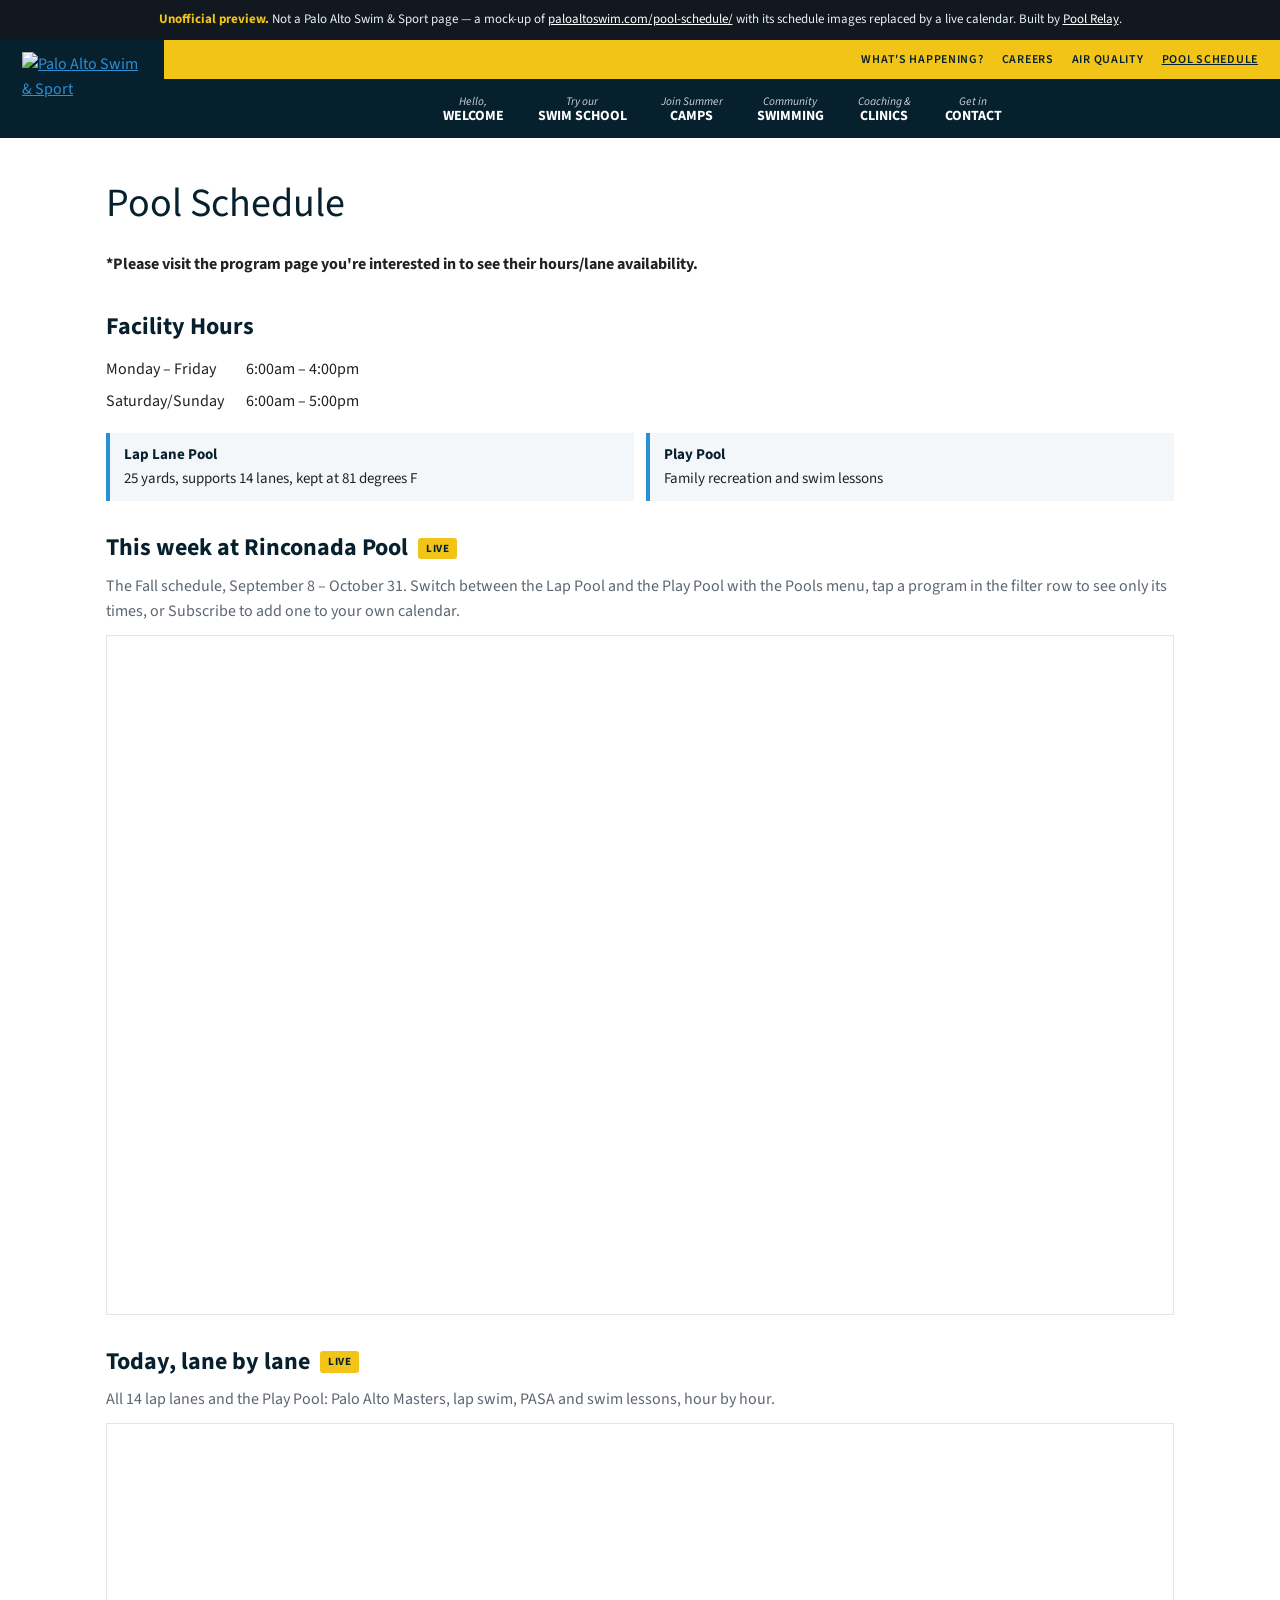
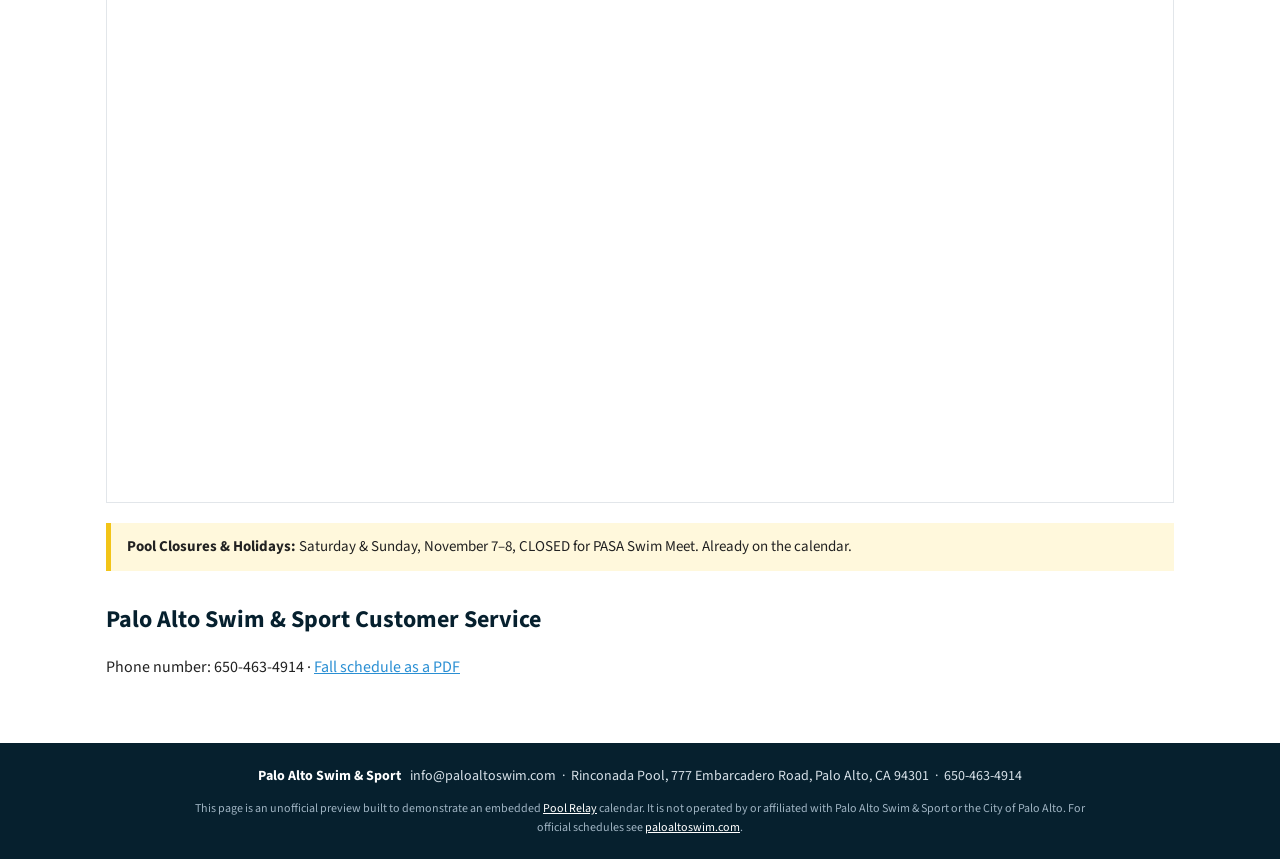
==== index.html @ 8d8d41d4 "Palo Alto Swim & Sport preview: Rinconada schedule page with live calendars Co-Authored-By: Claude O" ====
<!doctype html>
<!--
  UNOFFICIAL PREVIEW. Not a Palo Alto Swim & Sport website.
  A replica of https://paloaltoswim.com/pool-schedule/
  Generated by build.py from src/index.html &mdash; edit those, not this file.
-->
<html lang="en">
<head>
<meta charset="utf-8">
<meta name="viewport" content="width=device-width, initial-scale=1">
<meta name="robots" content="noindex, nofollow">
<title>Pool Schedule - Palo Alto Swim (Pool Relay preview)</title>
<meta name="description" content="Unofficial preview of the Rinconada Pool schedule page with its schedule images replaced by a live Pool Relay calendar.">
<link rel="preconnect" href="https://fonts.googleapis.com">
<link rel="preconnect" href="https://fonts.gstatic.com" crossorigin>
<link rel="stylesheet" href="https://fonts.googleapis.com/css2?family=Source+Sans+3:ital,wght@0,400;0,600;0,700;1,400&display=swap">
<link rel="stylesheet" href="site.css">
</head>
<body>

<div class="preview-note">
  <b>Unofficial preview.</b> Not a Palo Alto Swim & Sport page &mdash; a mock-up of
  <a href="https://paloaltoswim.com/pool-schedule/" target="_blank" rel="noopener noreferrer">paloaltoswim.com/pool-schedule/</a>
  with its schedule images replaced by a live calendar. Built by
  <a href="https://www.poolrelay.com" target="_blank" rel="noopener noreferrer">Pool Relay</a>.
</div>

<header class="site">
  <a class="logo" href="index.html"><img src="https://paloaltoswim.com/wp-content/uploads/2017/01/PaloAlto-Logo-01_smaller.png" alt="Palo Alto Swim & Sport"></a>
  <div class="right">
    <nav class="top">
      <a href="https://paloaltoswim.com/whats-happening/" target="_blank" rel="noopener noreferrer">What's Happening?</a>
      <a href="https://paloaltoswim.com/careers/" target="_blank" rel="noopener noreferrer">Careers</a>
      <a href="https://paloaltoswim.com/air-quality/" target="_blank" rel="noopener noreferrer">Air Quality</a>
      <a href="index.html" class="on" aria-current="page">Pool Schedule</a>
    </nav>
    <nav class="main">
      <a href="https://paloaltoswim.com/" target="_blank" rel="noopener noreferrer"><small>Hello,</small>Welcome</a>
      <a href="https://paloaltoswim.com/swim-school/kids-swim-lessons/" target="_blank" rel="noopener noreferrer"><small>Try our</small>Swim School</a>
      <a href="https://paloaltoswim.com/camps/summer-camps/" target="_blank" rel="noopener noreferrer"><small>Join Summer</small>Camps</a>
      <a href="https://paloaltoswim.com/community-swimming/lap-swim/" target="_blank" rel="noopener noreferrer"><small>Community</small>Swimming</a>
      <a href="https://paloaltoswim.com/" target="_blank" rel="noopener noreferrer"><small>Coaching &</small>Clinics</a>
      <a href="https://paloaltoswim.com/" target="_blank" rel="noopener noreferrer"><small>Get in</small>Contact</a>
    </nav>
  </div>
</header>

<main>
<h1>Pool Schedule</h1>
<p class="note">*Please visit the program page you're interested in to see their hours/lane availability.</p>

<h2>Facility Hours</h2>
<table class="hours">
  <tr><td>Monday – Friday</td><td>6:00am – 4:00pm</td></tr>
  <tr><td>Saturday/Sunday</td><td>6:00am – 5:00pm</td></tr>
</table>

<div class="facts">
  <div><b>Lap Lane Pool</b>25 yards, supports 14 lanes, kept at 81 degrees F</div>
  <div><b>Play Pool</b>Family recreation and swim lessons</div>
</div>

<div class="cal-head"><h2>This week at Rinconada Pool</h2><span class="live">Live</span></div>
<p class="sub">The Fall schedule, September 8 – October 31. Switch between the Lap Pool and the Play Pool with the
  Pools menu, tap a program in the filter row to see only its times, or Subscribe to add one to your own calendar.</p>
<div class="frame"><iframe src="https://www.poolrelay.com/embed/ug9U0ohAHtSo8259xlEyhf" title="Rinconada Pool: the week" loading="lazy"></iframe></div>

<div class="cal-head"><h2>Today, lane by lane</h2><span class="live">Live</span></div>
<p class="sub">All 14 lap lanes and the Play Pool: Palo Alto Masters, lap swim, PASA and swim lessons, hour by hour.</p>
<div class="frame"><iframe src="https://www.poolrelay.com/embed/rFMdA1KaDOOAHVvK4VL2bb" title="Rinconada Pool: today, lane by lane" loading="lazy"></iframe></div>

<div class="finding">
  <b>Pool Closures &amp; Holidays:</b> Saturday &amp; Sunday, November 7–8, CLOSED for PASA Swim Meet. Already on the calendar.
</div>

<h2>Palo Alto Swim &amp; Sport Customer Service</h2>
<p>Phone number: 650-463-4914 · <a href="https://paloaltoswim.com/wp-content/uploads/2026/09/Rinconada-Schedule-Sep-8-Oct-31-2026.pdf" target="_blank" rel="noopener noreferrer">Fall schedule as a PDF</a></p>
</main>

<footer class="site">
  <b>Palo Alto Swim & Sport</b> &nbsp; info@paloaltoswim.com &nbsp;·&nbsp; Rinconada Pool, 777 Embarcadero Road, Palo Alto, CA 94301 &nbsp;·&nbsp; 650-463-4914
  <p class="fine">This page is an unofficial preview built to demonstrate an embedded
    <a href="https://www.poolrelay.com" target="_blank" rel="noopener noreferrer">Pool Relay</a> calendar. It is not operated by or
    affiliated with Palo Alto Swim & Sport or the City of Palo Alto. For official schedules see
    <a href="https://paloaltoswim.com/pool-schedule/" target="_blank" rel="noopener noreferrer">paloaltoswim.com</a>.</p>
</footer>

</body>
</html>
---- site.css ----
/* Menlo Swim & Sport / Palo Alto Swim & Sport — replica styling.
   Their sites (WordPress) put a deep navy header rgb(6,32,46) under a small yellow link bar,
   with two-line navigation items (a small italic word over an uppercase one) in Myriad Pro.
   Source Sans 3 stands in for Myriad. */
:root{ --navy:#06202e; --yellow:#f2c418; --blue:#2a8fd3; --ink:#222; --head:#06202e; --muted:#5d6670; --line:#e2e6ea; --wash:#f4f7f9 }
*{ box-sizing:border-box }
body{ margin:0; color:var(--ink); background:#fff; font:16px/1.6 "Source Sans 3", "Helvetica Neue", Helvetica, Arial, sans-serif }
a{ color:var(--blue) }
.preview-note{ background:#111820; color:#e8eef5; font-size:13px; line-height:1.5; padding:10px 16px; text-align:center }
.preview-note b{ color:var(--yellow) } .preview-note a{ color:#fff }
header.site{ background:var(--navy); display:flex; align-items:flex-start; gap:24px; padding:0 0 14px 22px }
header.site .logo img{ width:118px; height:auto; display:block; margin-top:12px }
header.site .right{ flex:1; min-width:0 }
nav.top{ background:var(--yellow); display:flex; flex-wrap:wrap; justify-content:flex-end; gap:4px 18px; padding:10px 22px }
nav.top a{ color:var(--navy); text-decoration:none; text-transform:uppercase; font-size:12px; letter-spacing:.06em; font-weight:600 }
nav.top a.on{ text-decoration:underline }
nav.main{ display:flex; flex-wrap:wrap; justify-content:center; gap:10px 34px; padding:16px 22px 0 }
nav.main a{ color:#fff; text-decoration:none; text-transform:uppercase; font-weight:700; font-size:14px; text-align:center; line-height:1.15 }
nav.main small{ display:block; text-transform:none; font-style:italic; font-weight:400; font-size:11.5px; opacity:.8 }
main{ max-width:1100px; margin:0 auto; padding:34px 16px 46px }
h1{ color:var(--head); font-weight:400; font-size:40px; margin:0 0 12px }
h2{ color:var(--head); font-size:24px; margin:30px 0 8px }
.note{ font-weight:700 }
table.hours{ border-collapse:collapse; margin:6px 0 16px }
table.hours td{ padding:3px 22px 3px 0; vertical-align:top }
.facts{ display:grid; grid-template-columns:repeat(auto-fit,minmax(240px,1fr)); gap:12px; margin:12px 0 }
.facts div{ background:var(--wash); border-left:4px solid var(--blue); padding:10px 14px; font-size:15px }
.facts b{ display:block; color:var(--head) }
.cal-head{ display:flex; align-items:center; gap:10px; margin-top:28px }
.cal-head h2{ margin:0 }
.live{ background:var(--yellow); color:var(--navy); font-size:11px; font-weight:700; letter-spacing:.05em; border-radius:3px; padding:2px 8px; text-transform:uppercase }
.sub{ color:var(--muted); margin:6px 0 10px }
.frame{ border:1px solid var(--line); height:680px }
.frame iframe{ width:100%; height:100%; border:0; display:block }
.finding{ background:#fff8dc; border-left:5px solid var(--yellow); padding:12px 16px; margin:20px 0; font-size:15px }
.finding ul{ margin:6px 0 0; padding-left:20px }
footer.site{ background:var(--navy); color:#d6e0e8; text-align:center; font-size:14px; padding:22px 16px }
footer.site b{ color:#fff }
footer.site a{ color:#fff }
footer.site .fine{ max-width:900px; margin:12px auto 0; font-size:12px; color:#9fb3c2 }
@media (max-width:760px){
  header.site{ flex-direction:column; padding:0 0 12px; align-items:center }
  header.site .right{ width:100% }
  nav.top{ justify-content:center }
  nav.main{ gap:10px 18px }
  h1{ font-size:32px }
  .frame{ height:600px }
}
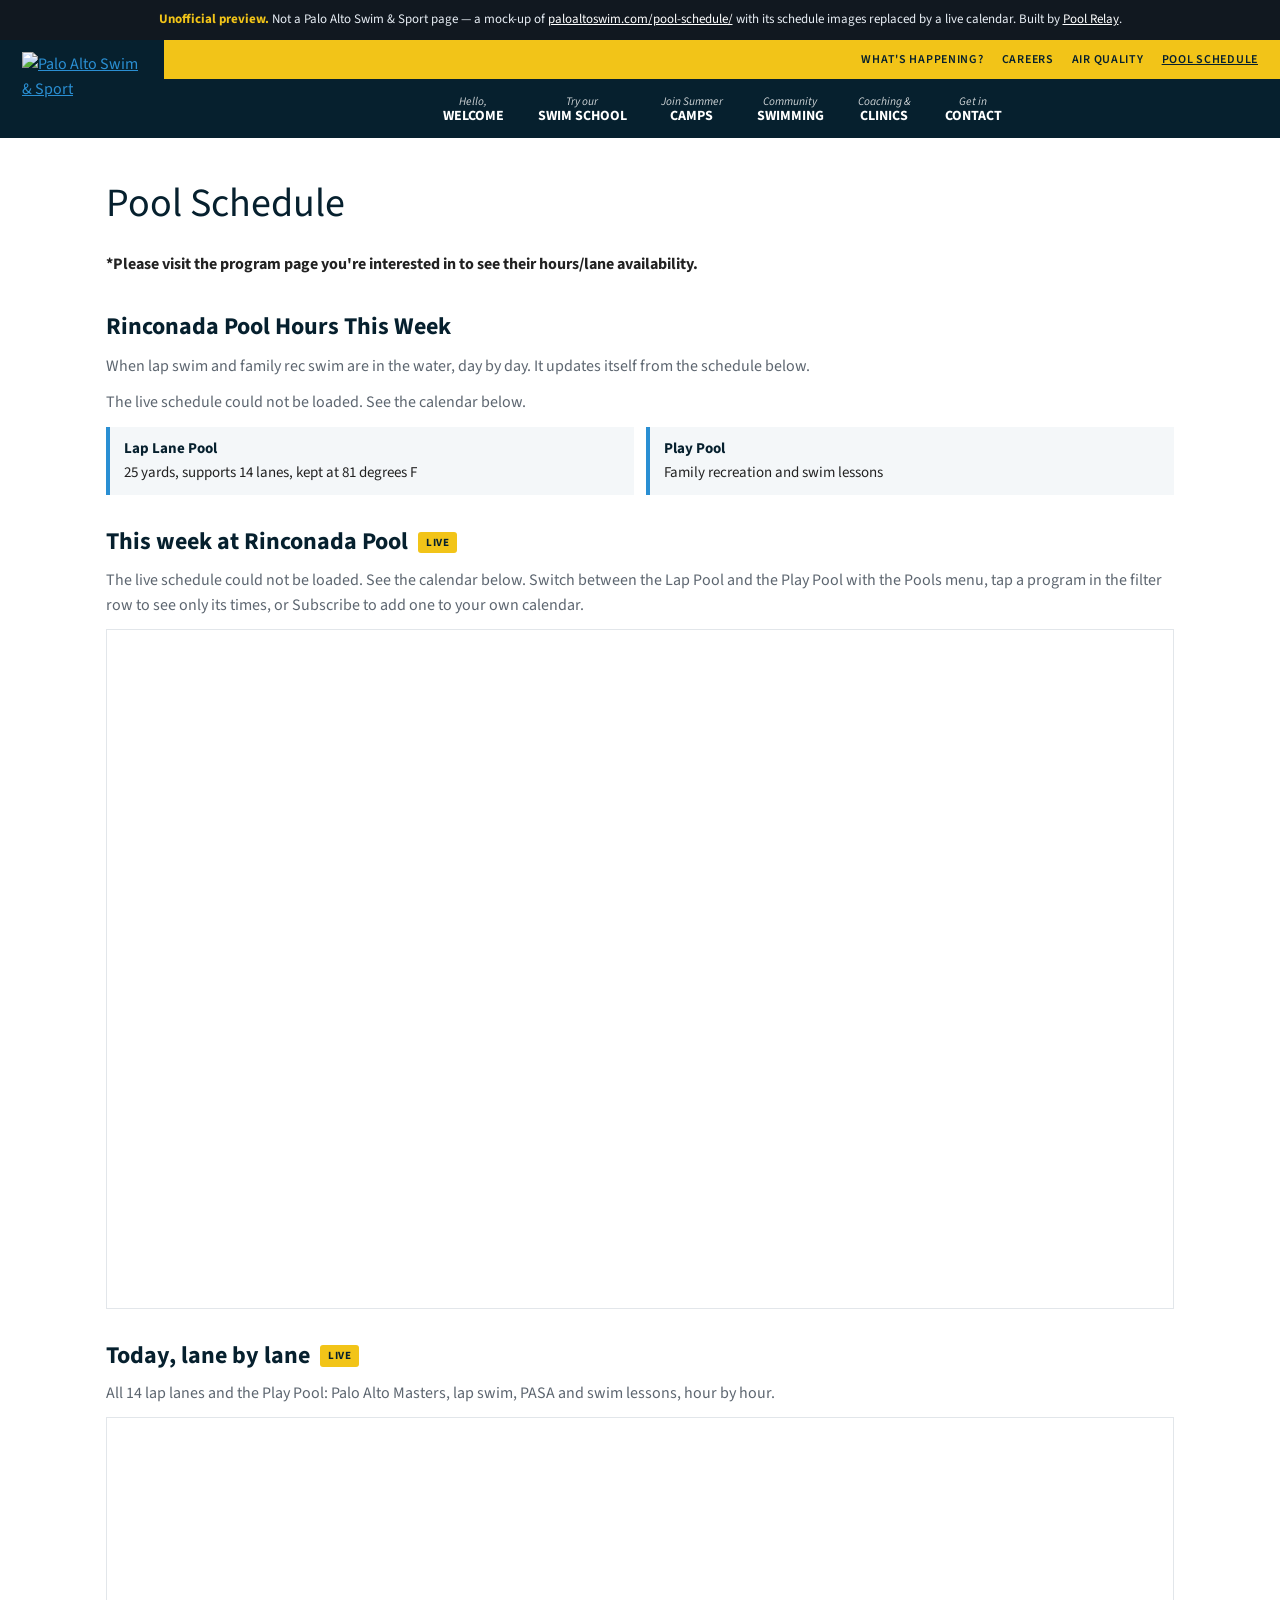
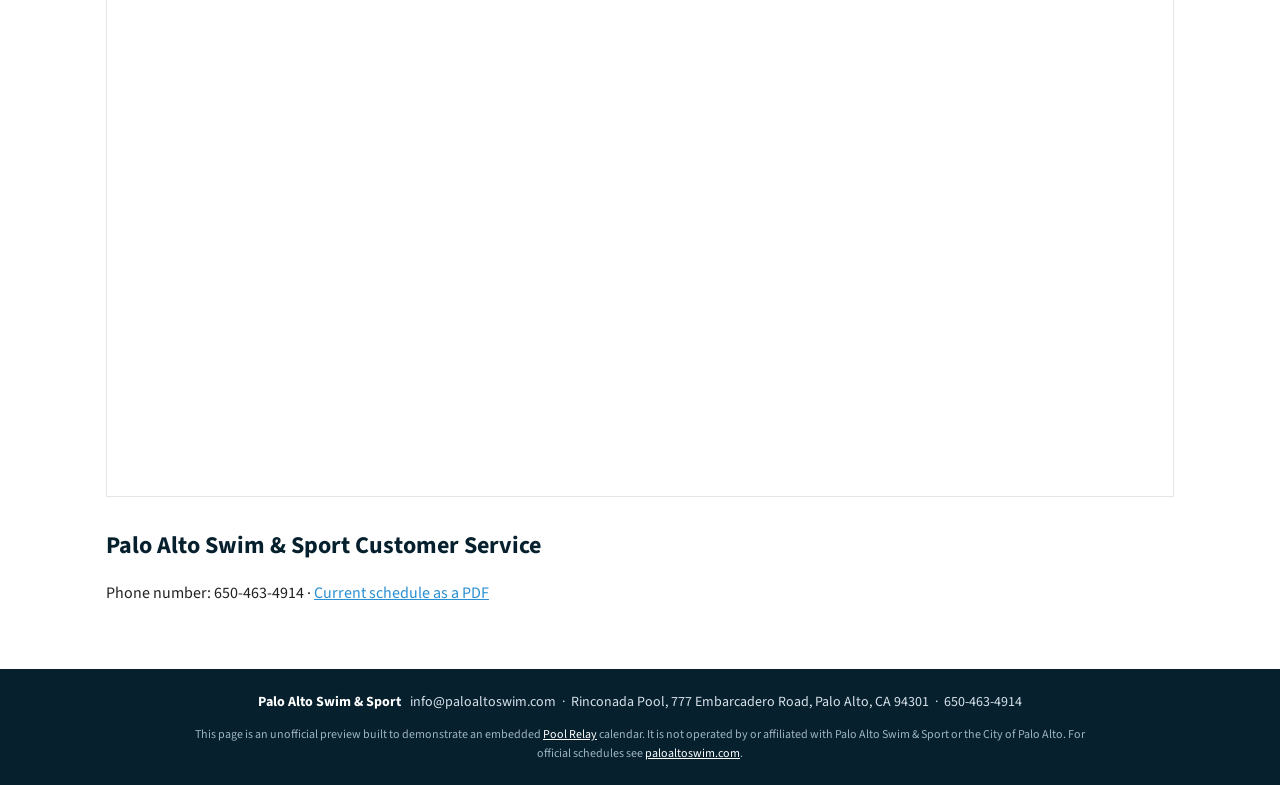
==== commit 611248d2: "Hours, schedule dates and closures read live from Pool Relay; current schedule PDF The page typed th" ====
--- a/index.html
+++ b/index.html
@@ -49,11 +49,9 @@
 <h1>Pool Schedule</h1>
 <p class="note">*Please visit the program page you're interested in to see their hours/lane availability.</p>
 
-<h2>Facility Hours</h2>
-<table class="hours">
-  <tr><td>Monday – Friday</td><td>6:00am – 4:00pm</td></tr>
-  <tr><td>Saturday/Sunday</td><td>6:00am – 5:00pm</td></tr>
-</table>
+<h2>Rinconada Pool Hours This Week</h2>
+<p class="sub">When lap swim and family rec swim are in the water, day by day. It updates itself from the schedule below.</p>
+<div class="hours-live" data-live="hours" data-view="ug9U0ohAHtSo8259xlEyhf" data-groups="grp:lap-swim-3|grp:family-recreation-and-open-swim-3"><p class="muted">Loading this week&rsquo;s hours…</p></div>
 
 <div class="facts">
   <div><b>Lap Lane Pool</b>25 yards, supports 14 lanes, kept at 81 degrees F</div>
@@ -61,7 +59,7 @@
 </div>
 
 <div class="cal-head"><h2>This week at Rinconada Pool</h2><span class="live">Live</span></div>
-<p class="sub">The Fall schedule, September 8 – October 31. Switch between the Lap Pool and the Play Pool with the
+<p class="sub"><span data-live="through" data-view="ug9U0ohAHtSo8259xlEyhf">…</span> Switch between the Lap Pool and the Play Pool with the
   Pools menu, tap a program in the filter row to see only its times, or Subscribe to add one to your own calendar.</p>
 <div class="frame"><iframe src="https://www.poolrelay.com/embed/ug9U0ohAHtSo8259xlEyhf" title="Rinconada Pool: the week" loading="lazy"></iframe></div>
 
@@ -69,12 +67,10 @@
 <p class="sub">All 14 lap lanes and the Play Pool: Palo Alto Masters, lap swim, PASA and swim lessons, hour by hour.</p>
 <div class="frame"><iframe src="https://www.poolrelay.com/embed/rFMdA1KaDOOAHVvK4VL2bb" title="Rinconada Pool: today, lane by lane" loading="lazy"></iframe></div>
 
-<div class="finding">
-  <b>Pool Closures &amp; Holidays:</b> Saturday &amp; Sunday, November 7–8, CLOSED for PASA Swim Meet. Already on the calendar.
-</div>
+<div class="finding" data-live="closures" data-view="ug9U0ohAHtSo8259xlEyhf" hidden></div>
 
 <h2>Palo Alto Swim &amp; Sport Customer Service</h2>
-<p>Phone number: 650-463-4914 · <a href="https://paloaltoswim.com/wp-content/uploads/2026/09/Rinconada-Schedule-Sep-8-Oct-31-2026.pdf" target="_blank" rel="noopener noreferrer">Fall schedule as a PDF</a></p>
+<p>Phone number: 650-463-4914 · <a href="https://paloaltoswim.com/wp-content/uploads/2026/10/Rinconada-Schedule-Nov-2-Dec-31-2026.pdf" target="_blank" rel="noopener noreferrer">Current schedule as a PDF</a></p>
 </main>
 
 <footer class="site">
@@ -85,5 +81,6 @@
     <a href="https://paloaltoswim.com/pool-schedule/" target="_blank" rel="noopener noreferrer">paloaltoswim.com</a>.</p>
 </footer>
 
+<script src="live.js" defer></script>
 </body>
 </html>
--- a/site.css
+++ b/site.css
@@ -46,3 +46,5 @@
   h1{ font-size:32px }
   .frame{ height:600px }
 }
+.hours-live .hours tr.is-today td{ font-weight:700 }
+.hours-live .muted, .finding .muted{ color:var(--muted) }
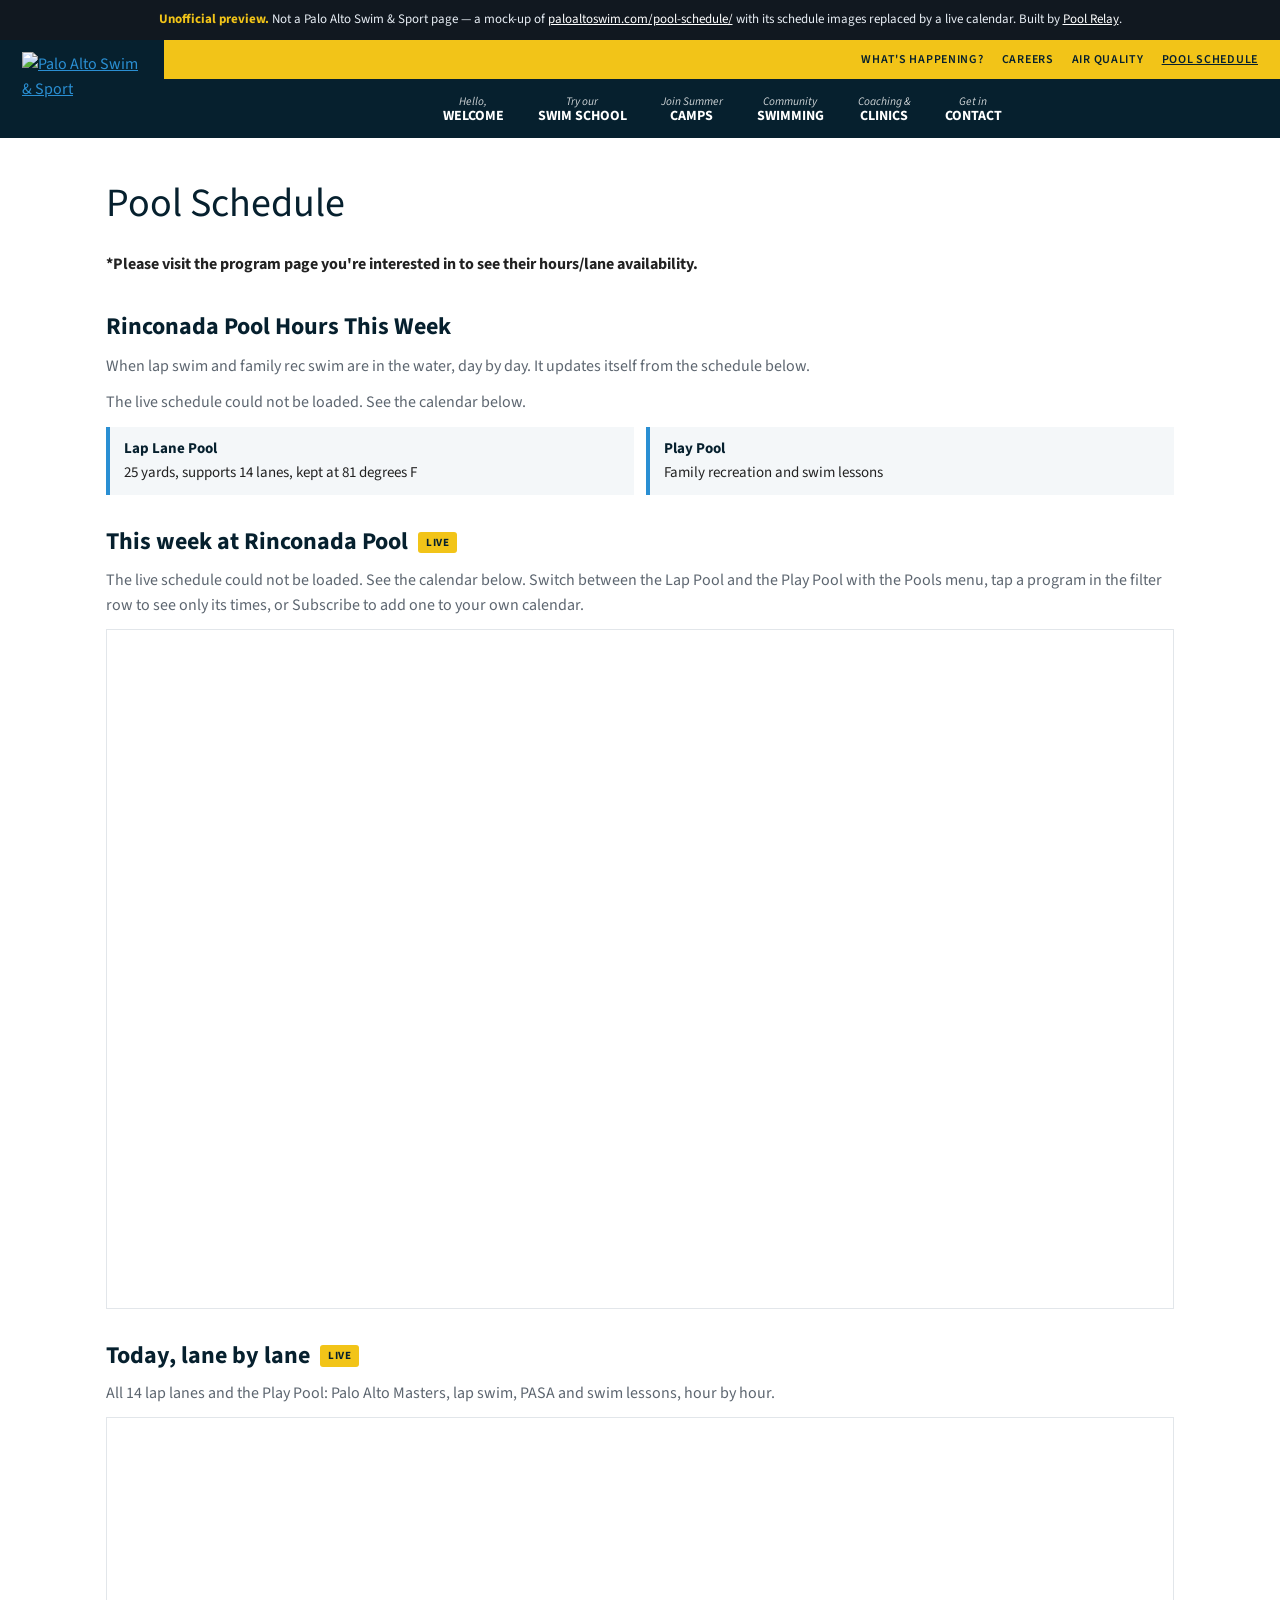
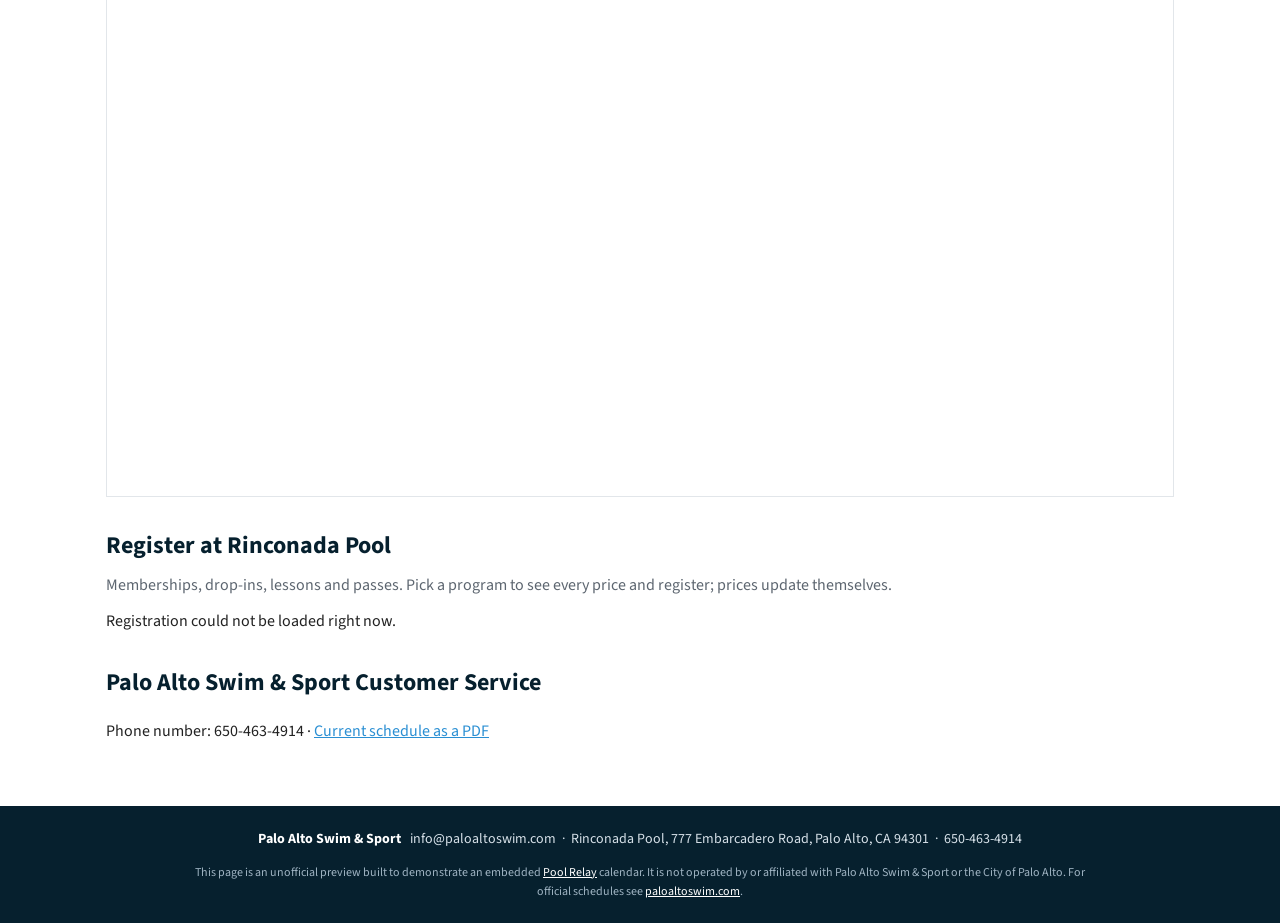
==== commit 05ea7e99: "Register section: each program's passes and prices, live from Pool Relay, linking to its registratio" ====
--- a/index.html
+++ b/index.html
@@ -69,6 +69,10 @@
 
 <div class="finding" data-live="closures" data-view="ug9U0ohAHtSo8259xlEyhf" hidden></div>
 
+<h2>Register at Rinconada Pool</h2>
+<p class="sub">Memberships, drop-ins, lessons and passes. Pick a program to see every price and register; prices update themselves.</p>
+<div data-live="register" data-groups="grp:lap-swim-3|grp:family-recreation-and-open-swim-3|grp:palo-alto-masters|grp:swim-lessons-3"><p class="muted">Loading programs…</p></div>
+
 <h2>Palo Alto Swim &amp; Sport Customer Service</h2>
 <p>Phone number: 650-463-4914 · <a href="https://paloaltoswim.com/wp-content/uploads/2026/10/Rinconada-Schedule-Nov-2-Dec-31-2026.pdf" target="_blank" rel="noopener noreferrer">Current schedule as a PDF</a></p>
 </main>
--- a/site.css
+++ b/site.css
@@ -48,3 +48,10 @@
 }
 .hours-live .hours tr.is-today td{ font-weight:700 }
 .hours-live .muted, .finding .muted{ color:var(--muted) }
+/* Register: each program, what it offers and its prices, read live (live.js, data-live="register"). */
+.reg-list{ list-style:none; padding:0; margin:12px 0; display:grid; grid-template-columns:repeat(auto-fit,minmax(300px,1fr)); gap:12px }
+.reg-list > li{ background:var(--wash); border-left:4px solid var(--blue); padding:12px 16px }
+.reg-name{ font-weight:700; font-size:17px; color:var(--head) }
+.reg-list ul{ list-style:none; padding:0; margin:6px 0 0; font-size:15px }
+.reg-list ul li{ display:flex; justify-content:space-between; gap:12px; padding:2px 0 }
+.reg-list ul li span:last-child{ white-space:nowrap; font-variant-numeric:tabular-nums }
